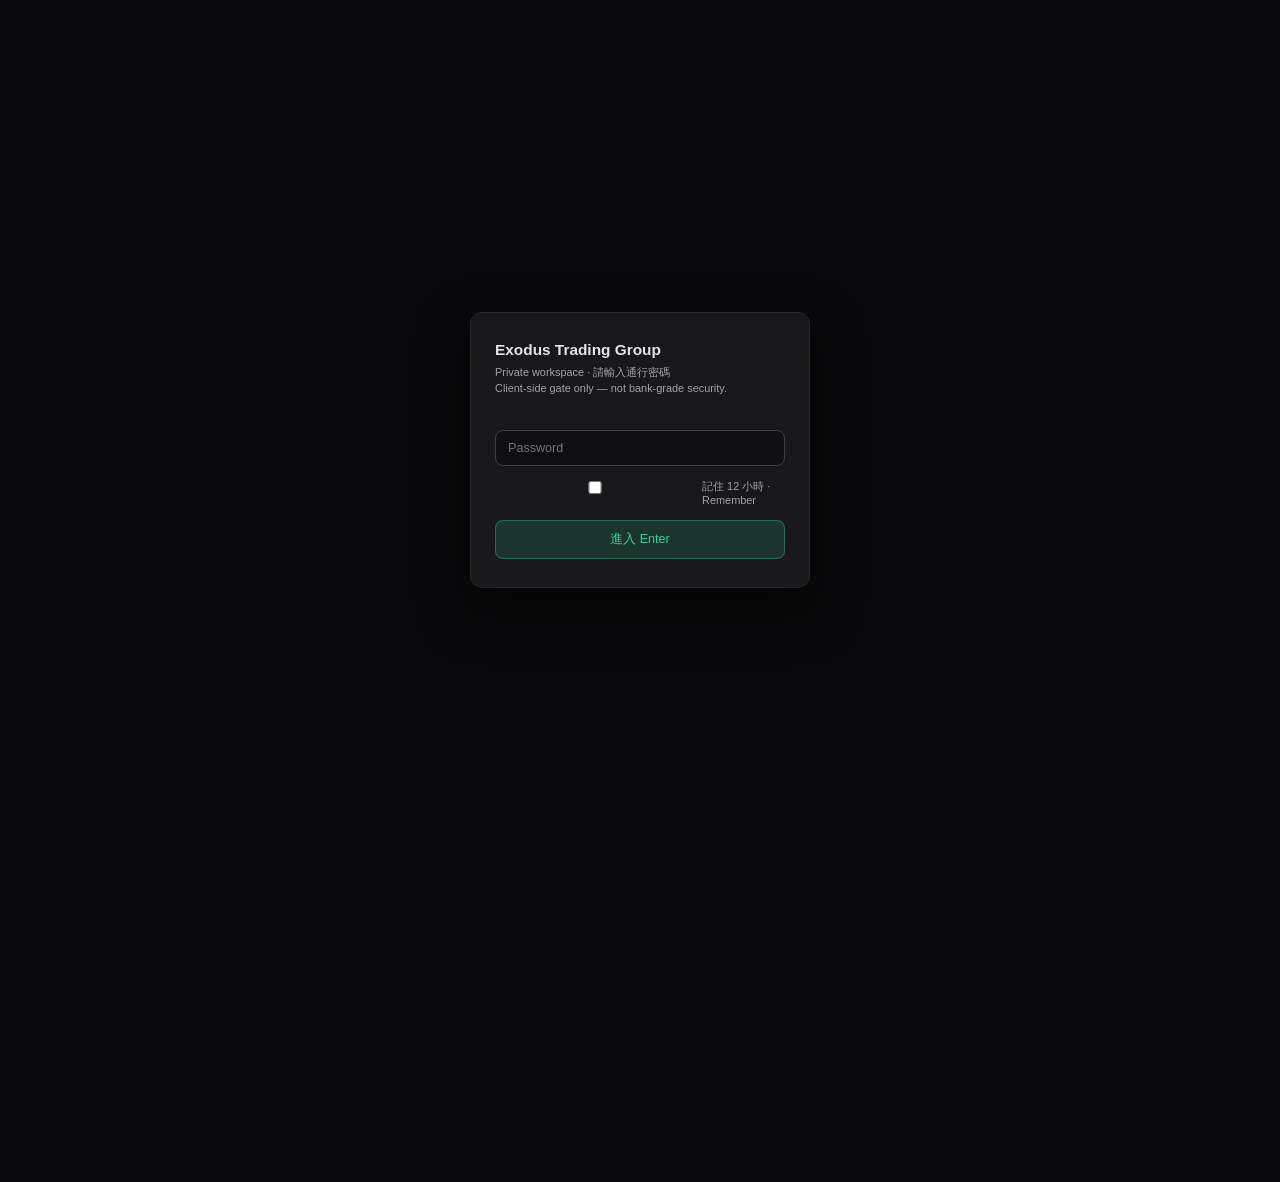
==== index.html @ ca807942 "Remove pinned calendar tile so it can be dragged with other home cards" ====
<!DOCTYPE html>
<html lang="zh-HK">
<head>
<script src="auth.js"></script>
<link rel="icon" type="image/png" href="favicon.png" />
<link rel="apple-touch-icon" href="favicon.png" />
<meta charset="UTF-8" />
<meta name="viewport" content="width=device-width, initial-scale=1.0" />
<title>總覽 · Exodus Trading Group</title>
<style>
:root{--bg:#09090b;--card:#18181b;--border:#27272a;--text:#e4e4e7;--muted:#a1a1aa;--emerald:#34d399;--rose:#fb7185;--amber:#fbbf24}
*{box-sizing:border-box}
body{margin:0;font-family:-apple-system,BlinkMacSystemFont,"Segoe UI",sans-serif;background:var(--bg);color:var(--text);font-size:14px}
header{border-bottom:1px solid var(--border);background:rgba(24,24,27,.92);position:sticky;top:0;z-index:20;padding:12px 16px;display:flex;flex-wrap:wrap;gap:12px;justify-content:space-between;align-items:center}
.brand-lockup{display:flex;align-items:center;gap:12px}
.brand-logo-link img{height:40px;width:auto;border-radius:6px;object-fit:cover;display:block}
h1{margin:0;font-size:1.05rem;font-weight:600}h1 span{color:var(--muted);font-weight:400;font-size:.85rem}
.header-menu{position:relative;display:inline-flex}
.menu-toggle{display:inline-flex;align-items:center;justify-content:center;width:36px;height:36px;border-radius:8px;background:var(--card);border:1px solid var(--border);color:var(--text);cursor:pointer}
.menu-dropdown{display:none;position:absolute;right:0;top:calc(100% + 6px);min-width:180px;padding:6px;border-radius:10px;background:#18181b;border:1px solid #27272a;box-shadow:0 12px 32px rgba(0,0,0,.45);z-index:50}
.header-menu.open .menu-dropdown{display:block}
.menu-dropdown a,.menu-dropdown button{display:flex;width:100%;padding:9px 12px;border:none;border-radius:7px;background:transparent;color:var(--text);font-size:.82rem;text-decoration:none;cursor:pointer;text-align:left;box-sizing:border-box}
.menu-dropdown a:hover,.menu-dropdown button:hover{background:#27272a}
.menu-dropdown a.menu-active{color:var(--emerald);background:rgba(52,211,153,.1)}
.menu-section{font-size:.68rem;color:#71717a;padding:6px 12px 4px}
.menu-divider{height:1px;background:#27272a;margin:6px 4px}
.container{width:100%;max-width:100%;padding:16px}
.note{color:var(--muted);font-size:.78rem;margin-bottom:14px}
.grid{display:grid;grid-template-columns:repeat(auto-fit,minmax(320px,1fr));gap:12px;align-items:stretch}
.card{background:var(--card);border:1px solid var(--border);border-radius:10px;padding:14px 16px;cursor:pointer;text-decoration:none;color:inherit;display:block;min-width:0}
.card h2{margin:0 0 8px;font-size:.8rem;font-weight:500;color:var(--muted);display:flex;justify-content:space-between;align-items:center}
.card h2 .go{color:var(--emerald);font-size:.72rem}
.bias{font-size:1.15rem;font-weight:600;margin-bottom:6px}
.bias.res{color:var(--rose)}.bias.sup{color:var(--emerald)}.bias.mid{color:var(--amber)}.bias.far,.bias.na{color:var(--muted)}
.meta{font-size:.78rem;color:var(--muted);line-height:1.5;font-family:ui-monospace,monospace}
.row{display:flex;justify-content:space-between;gap:8px;padding:3px 0;font-size:.8rem}.row .k{color:var(--muted)}
.top3{margin-top:8px;padding-top:8px;border-top:1px solid #1f1f23}
.top3 .lbl{font-size:.68rem;color:var(--muted);margin:6px 0 2px}
.top3 .ln{font-size:.75rem;font-family:ui-monospace,monospace;padding:1px 0;display:flex;justify-content:space-between;gap:8px}
.kpi{display:grid;grid-template-columns:1fr 1fr;gap:6px 12px;margin-top:8px}
.cbbc-ratio{height:8px;border-radius:999px;overflow:hidden;display:flex;background:#1f1f23;margin:8px 0 2px}
.cbbc-ratio .b{background:var(--emerald);display:block;height:100%}.cbbc-ratio .r{background:var(--rose);display:block;height:100%}
.stocks table{width:100%;border-collapse:collapse;font-size:.78rem}
#consLine,.cons-banner{grid-column:1/-1}
.todo-wrap{margin:16px 0 0;background:var(--card);border:1px solid var(--border);border-radius:12px;padding:14px 16px}
.todo-head{display:flex;flex-wrap:wrap;align-items:center;gap:8px;margin-bottom:10px}
.todo-btns button{border-radius:8px;padding:6px 10px;font-size:.75rem;cursor:pointer;border:1px solid #27272a;background:#27272a;color:var(--text)}
.modal-overlay{display:none;position:fixed;inset:0;background:rgba(0,0,0,.55);z-index:100;align-items:center;justify-content:center;padding:16px}
.modal-overlay.open{display:flex}
.modal{background:#18181b;border:1px solid #27272a;border-radius:12px;padding:18px 20px;width:100%;max-width:380px}
.modal h3{margin:0 0 14px;font-size:1rem}
.modal-row{display:flex;justify-content:space-between;align-items:center;gap:12px;margin-bottom:12px;font-size:.85rem}
.modal-row label{color:var(--muted)}
.modal-row select,.modal-row input[type=checkbox]{background:#0f0f12;border:1px solid #27272a;color:var(--text);border-radius:6px;padding:6px 8px}
.modal-actions{display:flex;gap:8px;justify-content:flex-end;margin-top:16px}
.modal-actions button{border-radius:8px;padding:7px 14px;font-size:.82rem;cursor:pointer;border:1px solid #27272a;background:#27272a;color:var(--text)}
.modal-actions button.primary{background:rgba(52,211,153,.15);border-color:rgba(52,211,153,.35);color:#34d399}
footer{margin-top:28px;padding:16px;text-align:center;color:#52525b;font-size:.75rem}
</style>
</head>
<body>
<header>
  <div class="brand-lockup">
    <a href="./" class="brand-logo-link" title="總覽"><img src="exodus-logo.jpg" alt="Exodus Trading Group" /></a>
    <h1>總覽 <span>Exodus Trading Group</span></h1>
  </div>
  <div class="header-menu" id="headerMenu">
    <button type="button" class="menu-toggle" onclick="toggleHeaderMenu(event)" aria-label="選單">
      <svg viewBox="0 0 24 24" fill="none" stroke="currentColor" stroke-width="2"><line x1="4" y1="7" x2="20" y2="7"/><line x1="4" y1="12" x2="20" y2="12"/><line x1="4" y1="17" x2="20" y2="17"/></svg>
    </button>
    <div class="menu-dropdown">
      <div class="menu-section">頁面</div>
      <a href="./" class="menu-active">總覽 Home</a>
      <a href="./options/">恒指期權 HSI OI</a>
      <a href="./cbbc/">牛熊街貨 CBBC</a>
      <a href="./calendar/">經濟日曆 Calendar</a>
      <a href="./stock-oi/">股票期權 Stocks</a>
      <a href="./futures/">期貨 Futures</a>
      <a href="./analysis/">交易表現 Analysis</a>
      <a href="./checklist/">開市清單 Checklist</a>
      <a href="./daily/">每日清單 Daily</a>
      <div class="menu-divider"></div>
      <button type="button" onclick="closeHeaderMenu();printHome()">列印 / 儲存 PDF</button>
      <button type="button" onclick="closeHeaderMenu();openSettings()">設定 Settings</button>
    </div>
  </div>
</header>
<div class="modal-overlay" id="settingsModal" onclick="if(event.target===this)closeSettings()">
  <div class="modal">
    <h3>總覽設定 · Home Settings</h3>
    <div class="modal-row"><label>字體大小 Font</label>
      <select id="setFontScale"><option value="85">小 85%</option><option value="100">標準 100%</option><option value="115">中 115%</option><option value="130">大 130%</option><option value="150">更大 150%</option></select></div>
    <div class="modal-row"><label>緊湊模式 Compact</label><input type="checkbox" id="setCompact" /></div>
    <div class="modal-row"><label>顯示 HSI 期權卡</label><input type="checkbox" id="setShowHsi" checked /></div>
    <div class="modal-row"><label>顯示 Mini-HSI 卡</label><input type="checkbox" id="setShowMini" checked /></div>
    <div class="modal-row"><label>顯示股票期權卡</label><input type="checkbox" id="setShowStock" checked /></div>
    <div class="modal-row"><label>顯示期貨卡</label><input type="checkbox" id="setShowFut" checked /></div>
    <div class="modal-row"><label>顯示牛熊街貨卡</label><input type="checkbox" id="setShowCbbc" checked /></div>
    <div class="modal-row"><label>顯示日曆卡</label><input type="checkbox" id="setShowCal" checked /></div>
    <div class="modal-row"><label>顯示一致/分歧 · HSI↔Mini</label><input type="checkbox" id="setShowCons" checked /></div>
    <div class="modal-row"><label>顯示待辦 To-do</label><input type="checkbox" id="setShowTodo" checked /></div>
    <div class="modal-actions">
      <button type="button" onclick="closeSettings()">取消</button>
      <button type="button" class="primary" onclick="saveSettings()">儲存</button>
    </div>
  </div>
</div>
<div class="container">
  <div class="note" id="status">載入中…</div>
  <div class="grid" id="grid"></div>
</div>
<div class="container" id="todoBlock" style="padding-top:0">
  <div class="todo-wrap" id="todoWrap">
    <div class="todo-head">
      <h2>待辦 To-do</h2>
      <div class="todo-btns">
        <button type="button" id="todoEditBtn" onclick="todoToggleEdit()">編輯 Edit</button>
        <button type="button" onclick="todoAddSection()">＋ 新區塊</button>
        <button type="button" class="primary" onclick="todoSave()">儲存 Save</button>
        <button type="button" onclick="todoResetToday()">清除今日勾選</button>
        <button type="button" class="danger" onclick="todoResetTpl()">還原預設</button>
      </div>
    </div>
    <div id="todoSecs"></div>
  </div>
</div>
<footer><p>Exodus Trading Group · 數據僅供參考</p></footer>
<script src="data.js"></script>
<script src="data-mini.js"></script>
<script src="stock-oi/data.js"></script>
<script src="cbbc/data.js"></script>
<script src="calendar/data.js"></script>
<script src="home-dash.js"></script>
<script src="home-pcr.js"></script>
<script src="home-todo.js"></script>
<script src="home-print.js"></script>
<script src="home-order.js"></script>
<script src="calendar-home.js"></script>
<script src="tab-order.js"></script>
</body>
</html>
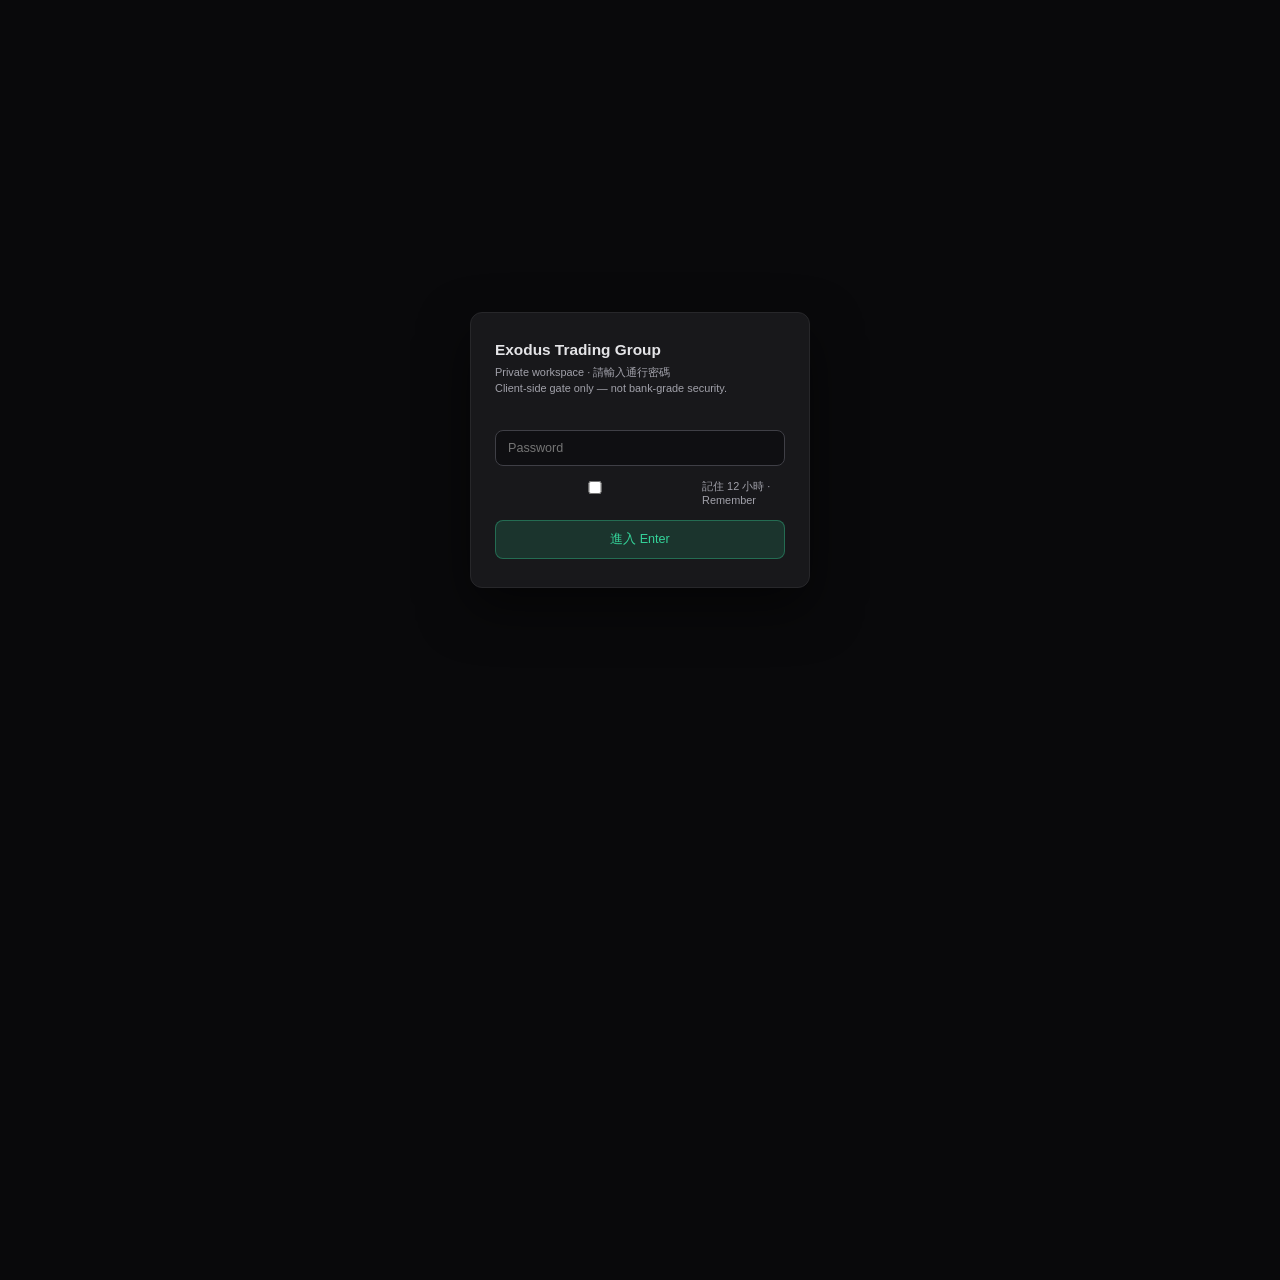
==== commit 3761f9a5: "Park calendar card in homepage HTML so it cannot vanish" ====
--- a/index.html
+++ b/index.html
@@ -107,6 +107,15 @@
 </div>
 <div class="container">
   <div class="note" id="status">載入中…</div>
+  <div id="calPark">
+    <div id="cardCal">
+      <a class="card" href="./calendar/" draggable="false">
+        <h2><span>日曆 Calendar</span><span class="go">詳情 →</span></h2>
+        <div class="bias mid">本週重點</div>
+        <div class="meta">ISM · 非農 / 失業率</div>
+      </a>
+    </div>
+  </div>
   <div class="grid" id="grid"></div>
 </div>
 <div class="container" id="todoBlock" style="padding-top:0">
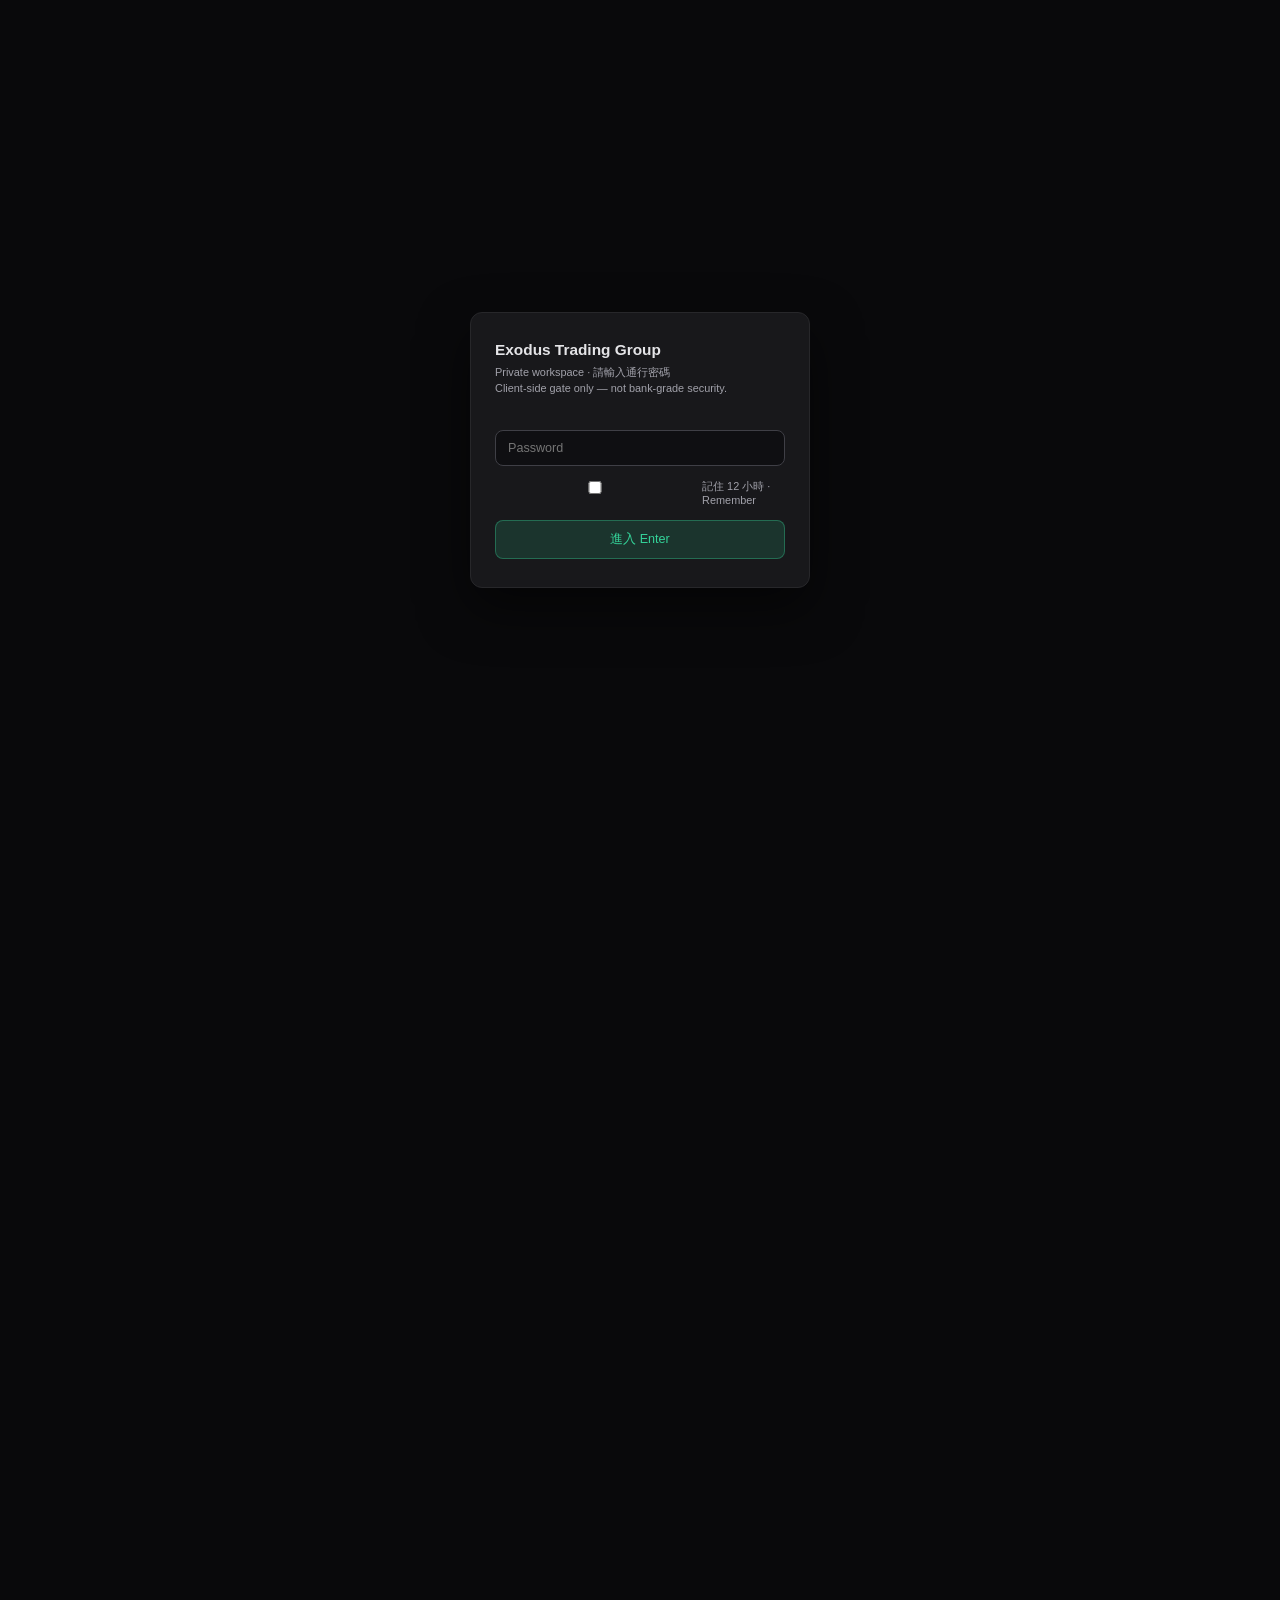
==== commit f46a3609: "Add TradingView menu link and homepage script" ====
--- a/index.html
+++ b/index.html
@@ -71,6 +71,7 @@
     <div class="menu-dropdown">
       <div class="menu-section">頁面</div>
       <a href="./" class="menu-active">總覽 Home</a>
+      <a href="./chart/">圖表 TradingView</a>
       <a href="./options/">恒指期權 HSI OI</a>
       <a href="./cbbc/">牛熊街貨 CBBC</a>
       <a href="./calendar/">經濟日曆 Calendar</a>
@@ -97,6 +98,7 @@
     <div class="modal-row"><label>顯示期貨卡</label><input type="checkbox" id="setShowFut" checked /></div>
     <div class="modal-row"><label>顯示牛熊街貨卡</label><input type="checkbox" id="setShowCbbc" checked /></div>
     <div class="modal-row"><label>顯示日曆卡</label><input type="checkbox" id="setShowCal" checked /></div>
+    <div class="modal-row"><label>顯示 TradingView 圖</label><input type="checkbox" id="setShowTv" checked /></div>
     <div class="modal-row"><label>顯示一致/分歧 · HSI↔Mini</label><input type="checkbox" id="setShowCons" checked /></div>
     <div class="modal-row"><label>顯示待辦 To-do</label><input type="checkbox" id="setShowTodo" checked /></div>
     <div class="modal-actions">
@@ -145,6 +147,7 @@
 <script src="home-print.js"></script>
 <script src="home-order.js"></script>
 <script src="calendar-home.js"></script>
+<script src="home-tv.js"></script>
 <script src="tab-order.js"></script>
 </body>
 </html>
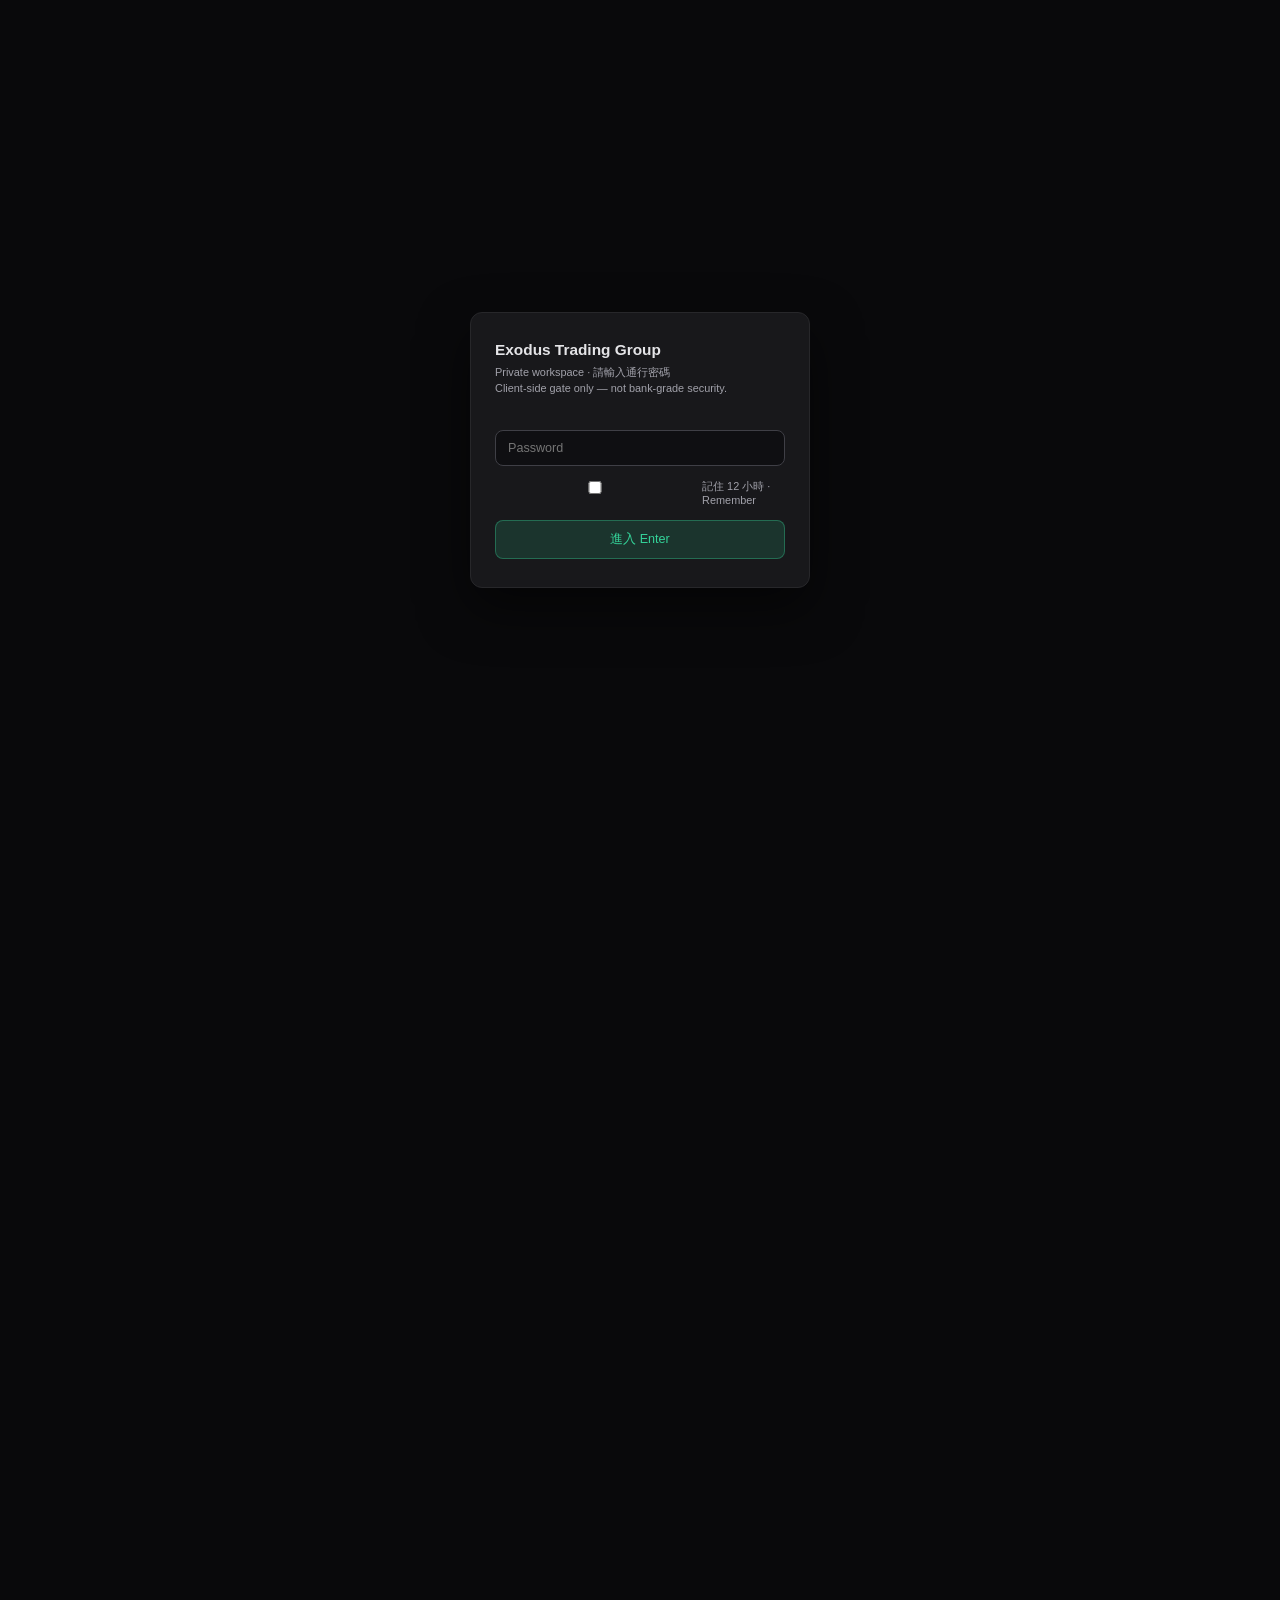
==== commit a1095429: "Add 1-min session lab page with filters" ====
--- a/index.html
+++ b/index.html
@@ -77,6 +77,7 @@
       <a href="./calendar/">經濟日曆 Calendar</a>
       <a href="./stock-oi/">股票期權 Stocks</a>
       <a href="./futures/">期貨 Futures</a>
+      <a href="./min/">分鐘時段 Session</a>
       <a href="./analysis/">交易表現 Analysis</a>
       <a href="./checklist/">開市清單 Checklist</a>
       <a href="./daily/">每日清單 Daily</a>
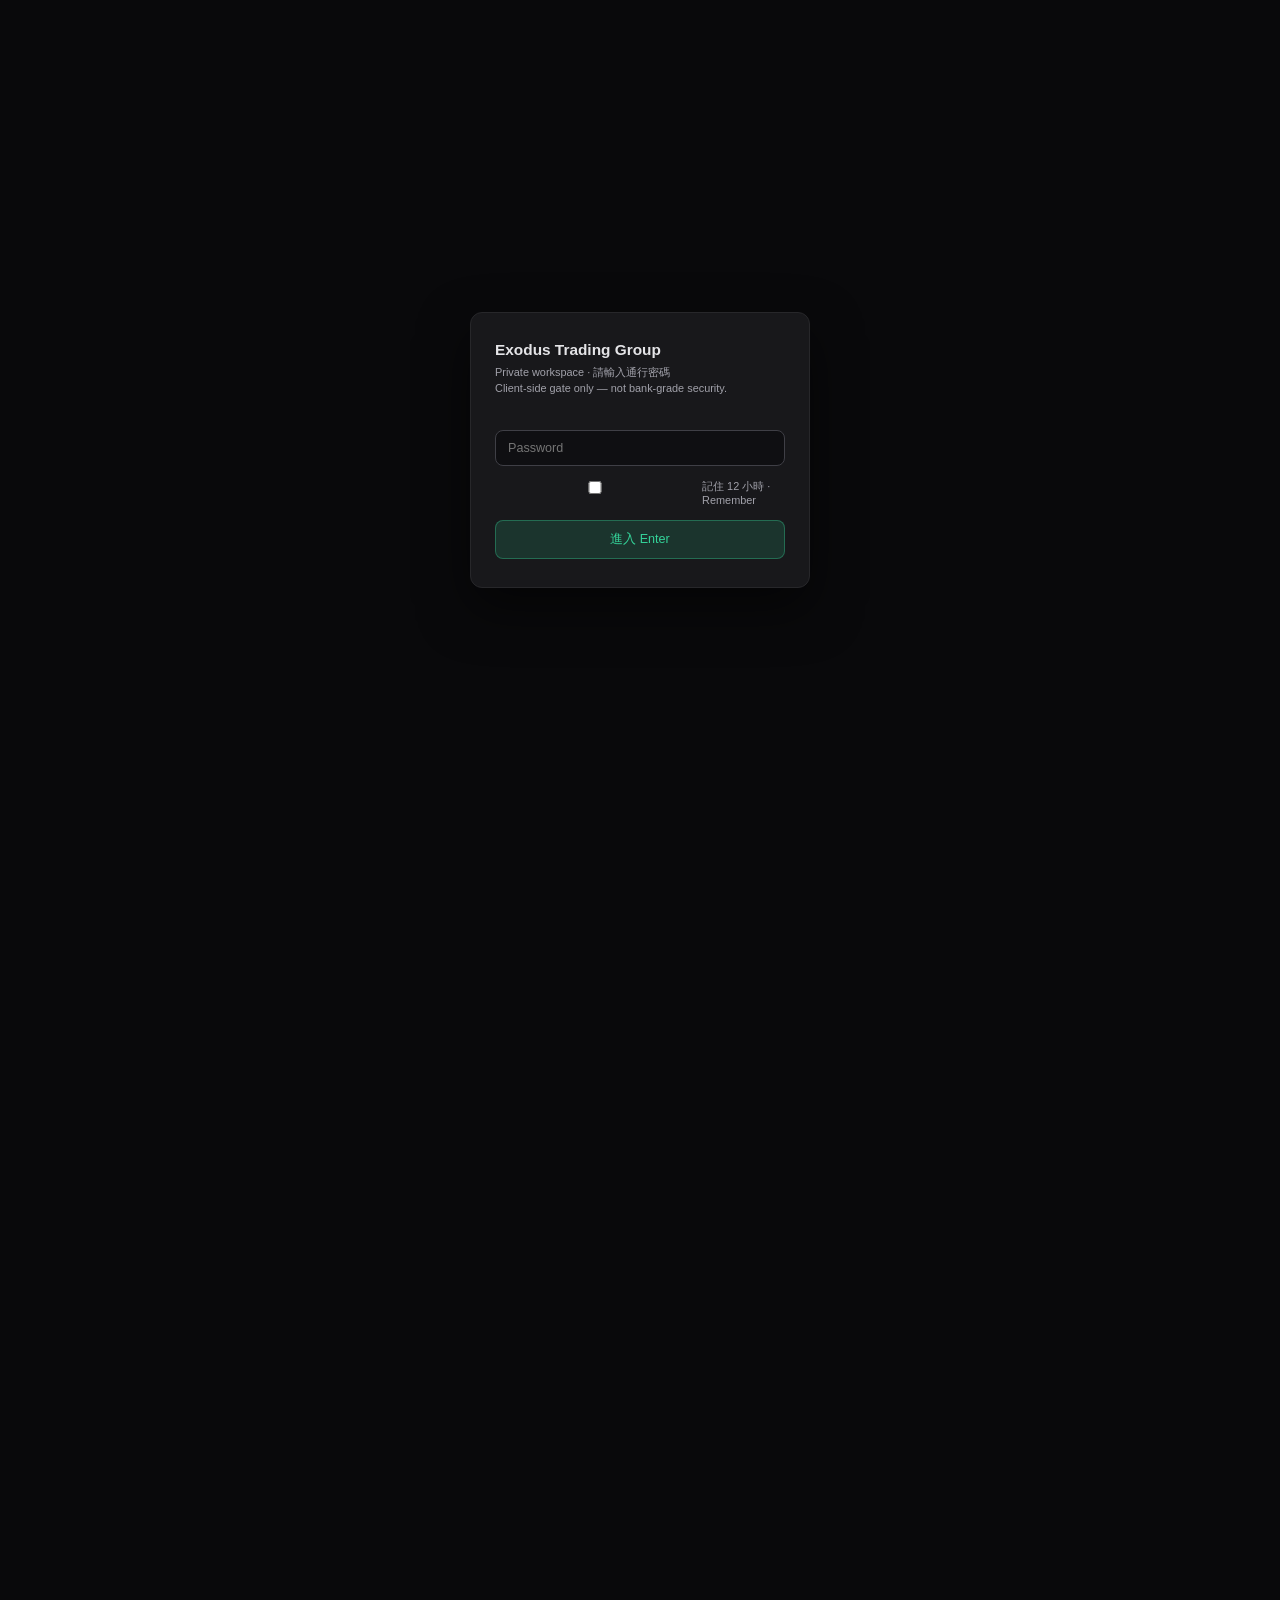
==== commit e9f20531: "Add Files page for in-browser PDF viewing and download" ====
--- a/index.html
+++ b/index.html
@@ -79,6 +79,7 @@
       <a href="./futures/">期貨 Futures</a>
       <a href="./min/">分鐘時段 Session</a>
       <a href="./analysis/">交易表現 Analysis</a>
+      <a href="./files/">檔案 Files</a>
       <a href="./checklist/">開市清單 Checklist</a>
       <a href="./daily/">每日清單 Daily</a>
       <div class="menu-divider"></div>
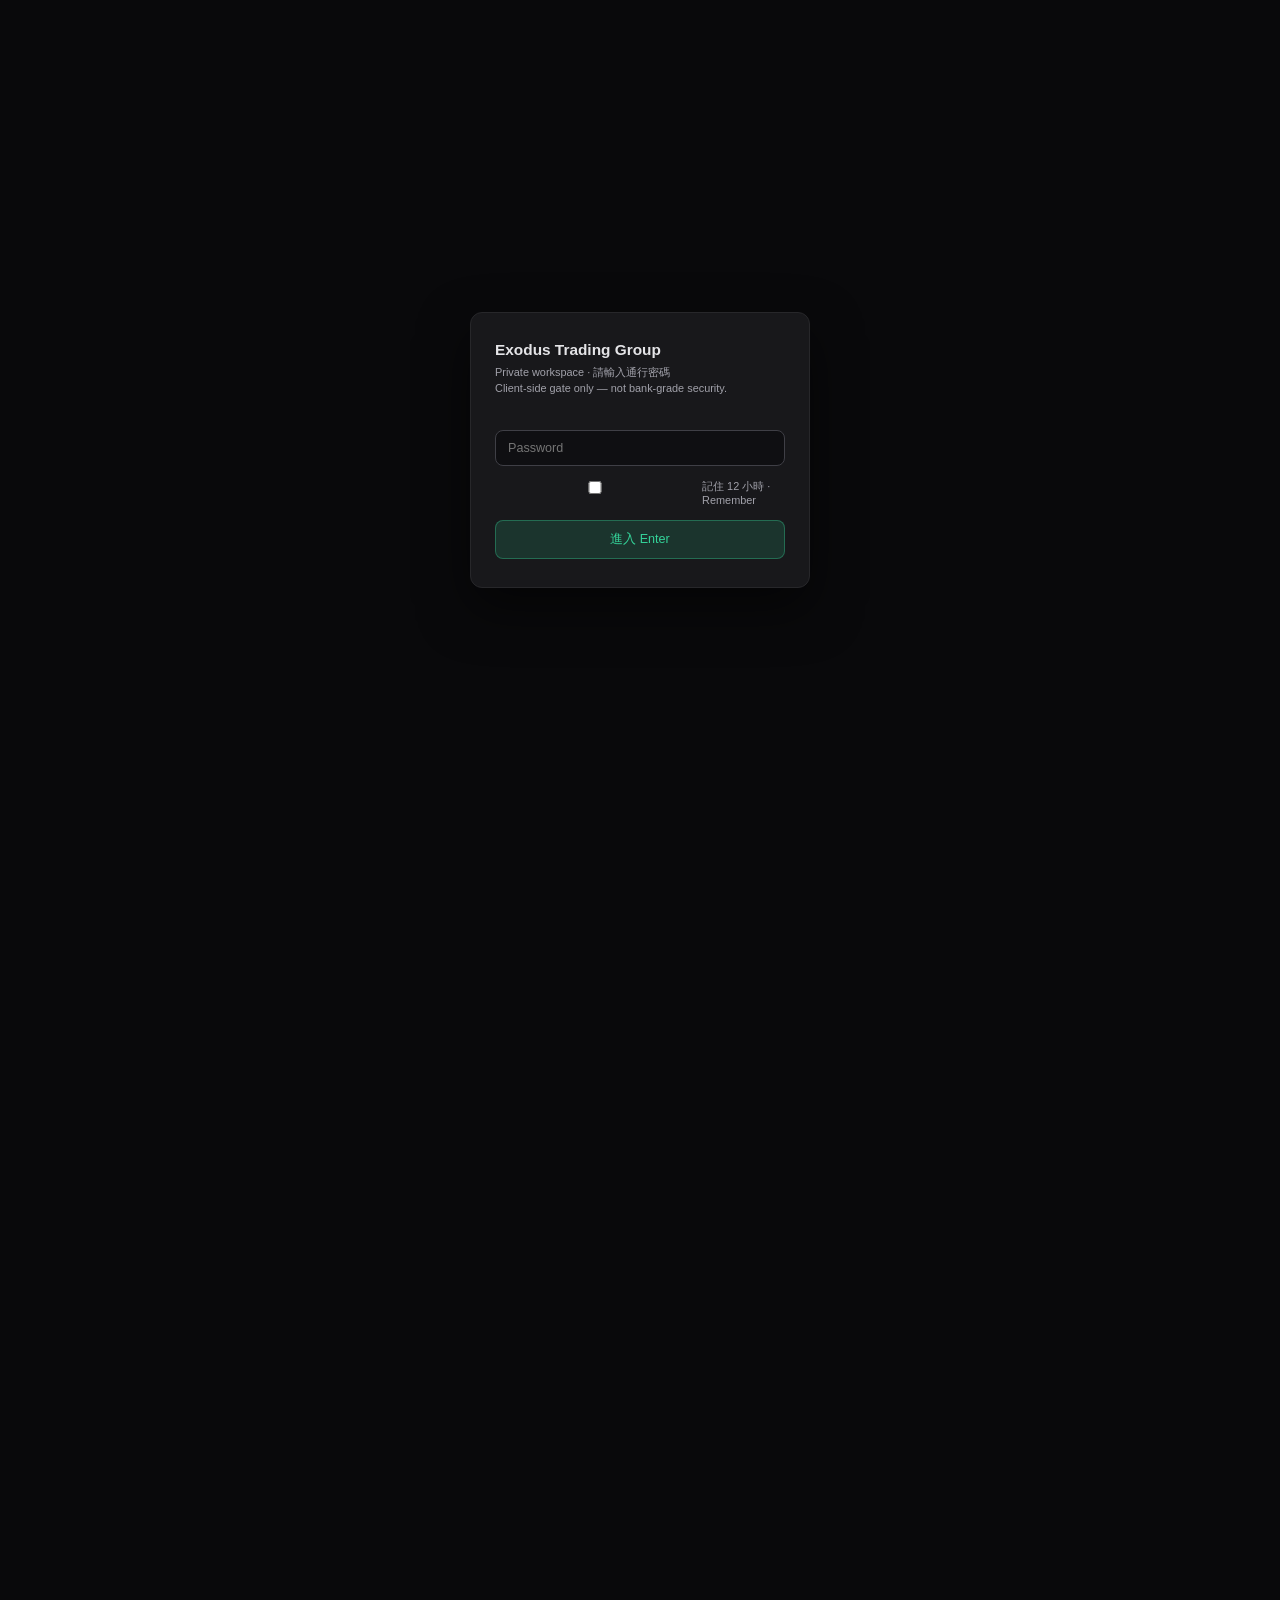
==== commit 20bc220f: "Add homepage Not to-do list matching To-do" ====
--- a/index.html
+++ b/index.html
@@ -40,6 +40,10 @@
 .kpi{display:grid;grid-template-columns:1fr 1fr;gap:6px 12px;margin-top:8px}
 .cbbc-ratio{height:8px;border-radius:999px;overflow:hidden;display:flex;background:#1f1f23;margin:8px 0 2px}
 .cbbc-ratio .b{background:var(--emerald);display:block;height:100%}.cbbc-ratio .r{background:var(--rose);display:block;height:100%}
+.files-home .fh{display:flex;justify-content:space-between;gap:8px;padding:5px 0;border-bottom:1px solid #1f1f23;font-size:.78rem}
+.files-home .fh:last-child{border-bottom:none}
+.files-home .n{min-width:0;overflow:hidden;text-overflow:ellipsis;white-space:nowrap}
+.files-home .d{color:#71717a;font-family:ui-monospace,monospace;flex:none;font-size:.7rem}
 .stocks table{width:100%;border-collapse:collapse;font-size:.78rem}
 #consLine,.cons-banner{grid-column:1/-1}
 .todo-wrap{margin:16px 0 0;background:var(--card);border:1px solid var(--border);border-radius:12px;padding:14px 16px}
@@ -99,10 +103,12 @@
     <div class="modal-row"><label>顯示股票期權卡</label><input type="checkbox" id="setShowStock" checked /></div>
     <div class="modal-row"><label>顯示期貨卡</label><input type="checkbox" id="setShowFut" checked /></div>
     <div class="modal-row"><label>顯示牛熊街貨卡</label><input type="checkbox" id="setShowCbbc" checked /></div>
+    <div class="modal-row"><label>顯示檔案卡</label><input type="checkbox" id="setShowFiles" checked /></div>
     <div class="modal-row"><label>顯示日曆卡</label><input type="checkbox" id="setShowCal" checked /></div>
     <div class="modal-row"><label>顯示 TradingView 圖</label><input type="checkbox" id="setShowTv" checked /></div>
     <div class="modal-row"><label>顯示一致/分歧 · HSI↔Mini</label><input type="checkbox" id="setShowCons" checked /></div>
     <div class="modal-row"><label>顯示待辦 To-do</label><input type="checkbox" id="setShowTodo" checked /></div>
+    <div class="modal-row"><label>顯示不做 Not to-do</label><input type="checkbox" id="setShowNotodo" checked /></div>
     <div class="modal-actions">
       <button type="button" onclick="closeSettings()">取消</button>
       <button type="button" class="primary" onclick="saveSettings()">儲存</button>
@@ -135,6 +141,23 @@
       </div>
     </div>
     <div id="todoSecs"></div>
+    <div class="todo-msg" id="todoMsg"></div>
+  </div>
+</div>
+<div class="container" id="notodoBlock" style="padding-top:0">
+  <div class="todo-wrap" id="notodoWrap">
+    <div class="todo-head">
+      <h2>不做 Not to-do</h2>
+      <div class="todo-btns">
+        <button type="button" id="notodoEditBtn" onclick="notodoToggleEdit()">編輯 Edit</button>
+        <button type="button" onclick="notodoAddSection()">＋ 新區塊</button>
+        <button type="button" class="primary" onclick="notodoSave()">儲存 Save</button>
+        <button type="button" onclick="notodoResetToday()">清除今日勾選</button>
+        <button type="button" class="danger" onclick="notodoResetTpl()">還原預設</button>
+      </div>
+    </div>
+    <div id="notodoSecs"></div>
+    <div class="todo-msg" id="notodoMsg"></div>
   </div>
 </div>
 <footer><p>Exodus Trading Group · 數據僅供參考</p></footer>
@@ -143,9 +166,11 @@
 <script src="stock-oi/data.js"></script>
 <script src="cbbc/data.js"></script>
 <script src="calendar/data.js"></script>
+<script src="files/data.js"></script>
 <script src="home-dash.js"></script>
 <script src="home-pcr.js"></script>
 <script src="home-todo.js"></script>
+<script src="home-notodo.js"></script>
 <script src="home-print.js"></script>
 <script src="home-order.js"></script>
 <script src="calendar-home.js"></script>
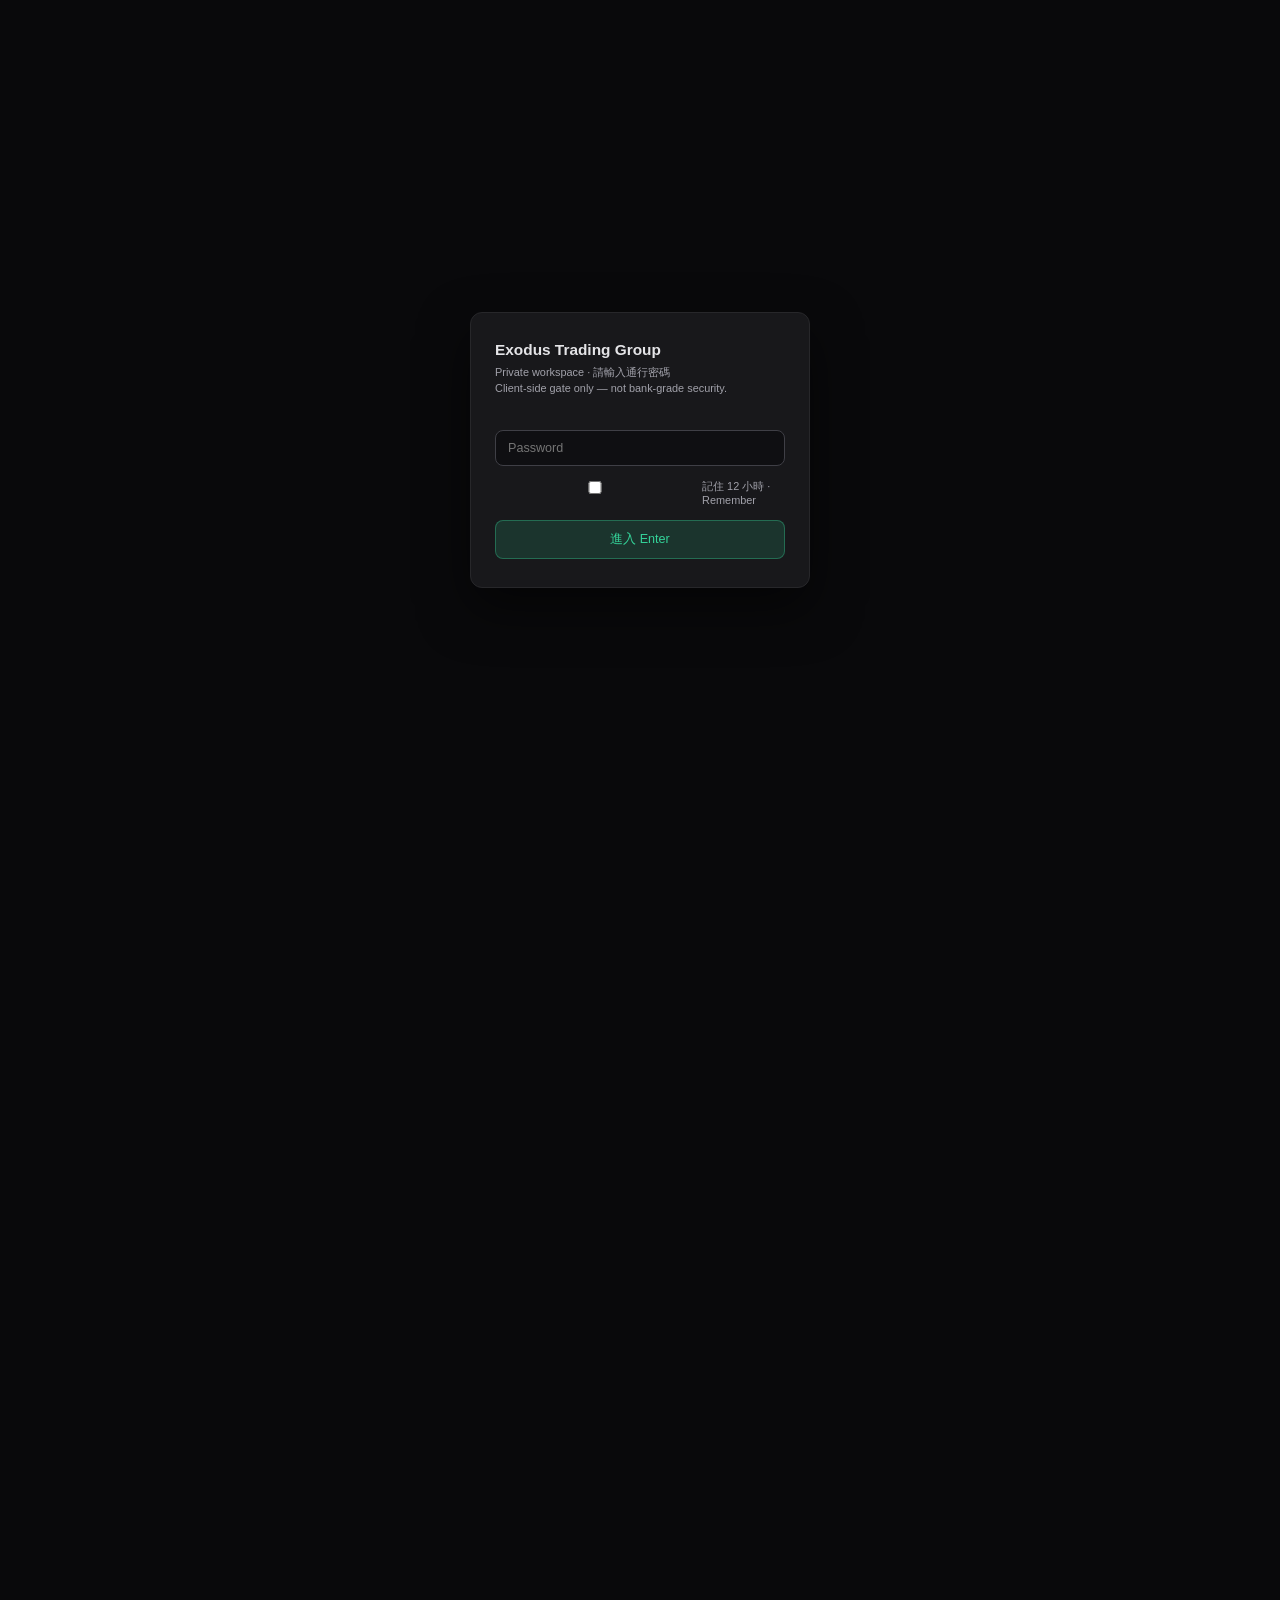
==== commit 1856e02b: "Add weekday 09:00 HKT morning brief tab Assembles US overnight (Yahoo), HSI/Mini walls, CBBC hedge m" ====
--- a/index.html
+++ b/index.html
@@ -61,6 +61,7 @@
 .modal-actions button.primary{background:rgba(52,211,153,.15);border-color:rgba(52,211,153,.35);color:#34d399}
 footer{margin-top:28px;padding:16px;text-align:center;color:#52525b;font-size:.75rem}
 </style>
+<link rel="stylesheet" href="morning-brief/brief.css" />
 </head>
 <body>
 <header>
@@ -75,6 +76,7 @@
     <div class="menu-dropdown">
       <div class="menu-section">頁面</div>
       <a href="./" class="menu-active">總覽 Home</a>
+      <a href="./morning-brief/">早晨簡報 Brief</a>
       <a href="./chart/">圖表 TradingView</a>
       <a href="./options/">恒指期權 HSI OI</a>
       <a href="./cbbc/">牛熊街貨 CBBC</a>
@@ -104,6 +106,7 @@
     <div class="modal-row"><label>顯示期貨卡</label><input type="checkbox" id="setShowFut" checked /></div>
     <div class="modal-row"><label>顯示牛熊街貨卡</label><input type="checkbox" id="setShowCbbc" checked /></div>
     <div class="modal-row"><label>顯示檔案卡</label><input type="checkbox" id="setShowFiles" checked /></div>
+    <div class="modal-row"><label>顯示早晨簡報卡</label><input type="checkbox" id="setShowBrief" checked /></div>
     <div class="modal-row"><label>顯示日曆卡</label><input type="checkbox" id="setShowCal" checked /></div>
     <div class="modal-row"><label>顯示 TradingView 圖</label><input type="checkbox" id="setShowTv" checked /></div>
     <div class="modal-row"><label>顯示一致/分歧 · HSI↔Mini</label><input type="checkbox" id="setShowCons" checked /></div>
@@ -167,6 +170,8 @@
 <script src="cbbc/data.js"></script>
 <script src="calendar/data.js"></script>
 <script src="files/data.js"></script>
+<script src="morning-brief/data.js"></script>
+<script src="morning-brief/view.js"></script>
 <script src="home-dash.js"></script>
 <script src="home-pcr.js"></script>
 <script src="home-todo.js"></script>
--- a/morning-brief/brief.css
+++ b/morning-brief/brief.css
@@ -0,0 +1,26 @@
+#cardBrief{grid-column:1/-1;min-width:0}
+.brief-card,.brief-page{display:block;text-decoration:none;color:inherit}
+.brief-card h2,.brief-page h2{margin:0 0 8px;font-size:.8rem;font-weight:500;color:var(--muted);display:flex;justify-content:space-between;align-items:center}
+.brief-page h2{font-size:1.05rem;font-weight:600;color:var(--text)}
+.brief-card .sec,.brief-page .sec{margin-top:12px;padding-top:10px;border-top:1px solid #1f1f23}
+.brief-card .sec h3,.brief-page .sec h3{margin:0 0 6px;font-size:.78rem;color:#a1a1aa;font-weight:600}
+.us-grid{display:grid;grid-template-columns:repeat(3,minmax(0,1fr));gap:8px}
+@media(max-width:640px){.us-grid{grid-template-columns:repeat(2,minmax(0,1fr))}}
+.us-cell{background:#121214;border:1px solid #1f1f23;border-radius:8px;padding:8px}
+.us-cell .l,.kpi .item .l,.lbl{color:#a1a1aa;font-size:.68rem}
+.us-cell .v,.kpi .item .v{font-family:ui-monospace,monospace;font-weight:600;font-size:.85rem}
+.split{display:grid;grid-template-columns:1fr 1fr;gap:10px}
+@media(max-width:640px){.split{grid-template-columns:1fr}}
+table.mini{width:100%;border-collapse:collapse;font-size:.75rem;font-family:ui-monospace,monospace}
+table.mini th,table.mini td{padding:3px 0;border-bottom:1px solid #1f1f23;text-align:left}
+table.mini .tr{text-align:right}
+.na-block,.na{color:#fbbf24;font-size:.82rem}
+.miss{color:#fbbf24;font-size:.75rem;margin:6px 0;line-height:1.45}
+.dim,.disc{color:#71717a;font-size:.72rem;line-height:1.5;margin-top:6px}
+.stk{font-size:.8rem;padding:4px 0;border-bottom:1px solid #1f1f23;line-height:1.45}
+.stk:last-child{border-bottom:none}
+.src{color:#6ee7b7;text-decoration:none;font-size:.72rem}
+.brief-card ul,.brief-page ul{margin:0;padding-left:18px;color:var(--text);font-size:.82rem;line-height:1.55}
+.pos{color:#34d399}.neg{color:#fb7185}
+.lbl{margin:0 0 4px}
+.ln{display:flex;justify-content:space-between;gap:8px;font-size:.75rem;font-family:ui-monospace,monospace;padding:2px 0}
